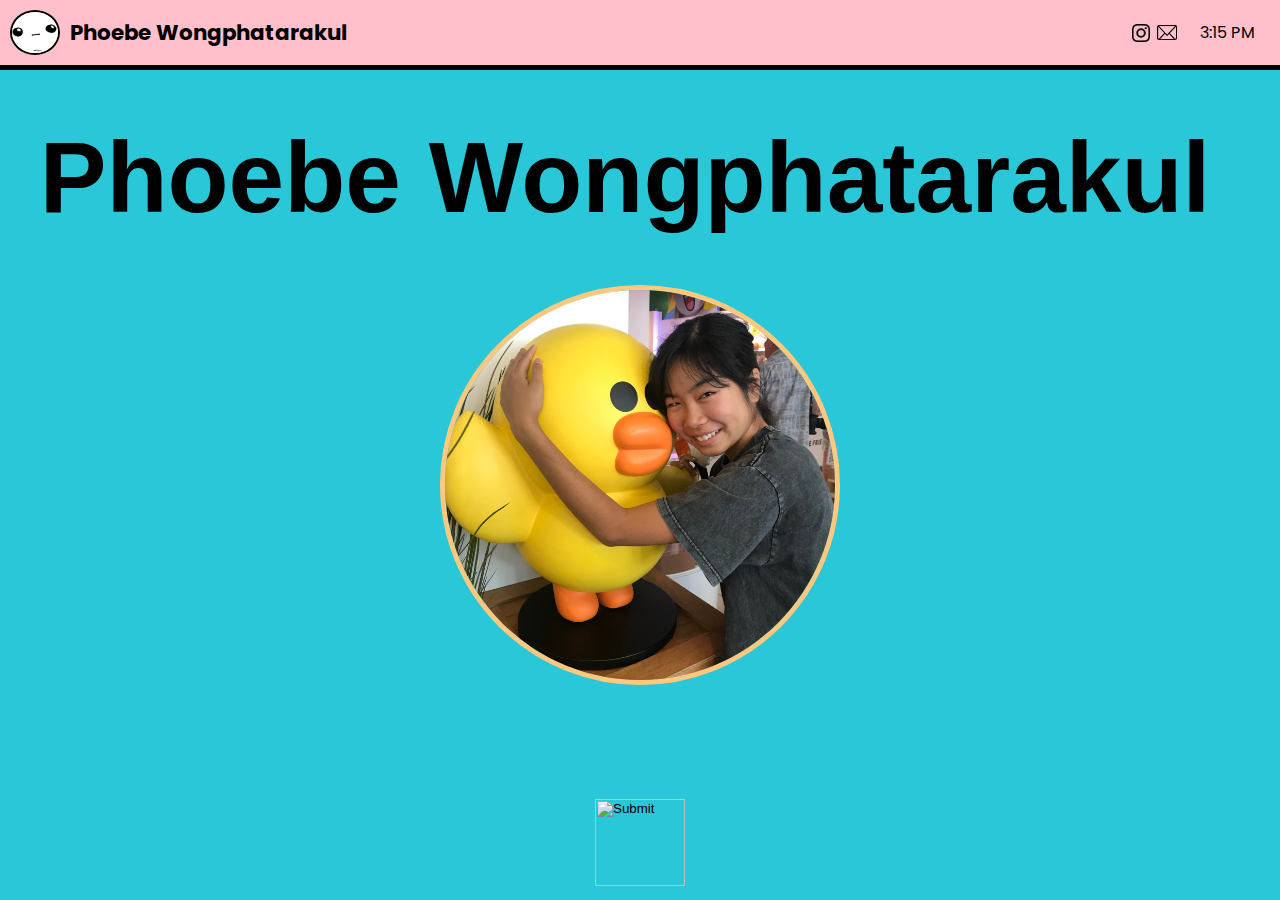
==== about.html @ 5345f613 "commit 32" ====
<!DOCTYPE html>
<html lang="en" dir="ltr">
  <head>
    <meta charset="utf-8">
    <title>home | phoebe wongphatarakul</title>
    <link rel="stylesheet" href="about.css">
    <link href="https://fonts.googleapis.com/css?family=Montserrat:700|Poppins:700&display=swap" rel="stylesheet">
  </head>
    <body onload="startTime()">
      <div class="preloader-wrapper">
    <div class="preloader">
      <img class = "preGIF" src="25.gif" alt="NILA">
    </div>
    </div>
      <div class = "heading">
        <img class = "me" src = "memeish.jpg">
        <h1> Phoebe Wongphatarakul </h1>
          <!-- <p><a href="about.html"> About </a></p>
          <p><a href = "contact.html"> Contact </a></p>
          <p><a href = "settings.html"> Settings </a></p> -->
          <!-- <p class = "spaceRight"> bphoebew@gmail.com </p> -->
          <img class = "IG" src = "IGICON.png">
          <img class = "mailIcon" src = "mailTop.png">
          <div id="clock"></div>
      </div>
      <h1 class = "name"> Phoebe Wongphatarakul </h1>
      <div class = "flexCen">
        <img class = "profile" src = "phoebeAbout.jpg">
      </div>
      <div class = "flexHome">
      <div class = "homeIphone">
        <a href = "home.html"><input type="image" src="https://www.jing.fm/clipimg/full/259-2590204_home-button-transparent-transparent-background-home-button.png" name="button" class="home"></a>
      </div>
      </div>
      <script src="https://ajax.googleapis.com/ajax/libs/jquery/2.1.3/jquery.min.js"></script>
      <script type="text/javascript" src="home.js"></script>
  </body>
</html>
---- about.css ----
.heading{
  font-family: 'Poppins', sans-serif;
  border-bottom: 5px solid black;
  padding: 5px;
  background-color: pink;
  display: flex;
 align-items: center;
}
h1{
  margin: 5px;
  margin-right: 35px;
  font-size: 21.5px;
}
body{
  background-color: #29C7D7;
}
.spaceRight{
  position: absolute;
  right:150px;
}
.IG{
  width: 18px;
  height: 18px;
  position: absolute;
  right: 130px;
  cursor:pointer;
}
.mailIcon{
  width: 20px;
  height: 15px;
  padding: 0.2px;
  position: absolute;
  right: 103px;
  cursor:pointer;
}
#clock{
  position: absolute;
  right: 25px;
}
.me{
  width: 50px;
  height: 45px;
  border-radius: 50%;
  border: 2px solid black;
  margin: 5px;
  cursor: pointer;
}
/*----------------------- Preloader -----------------------*/
body.preloader-site {
    overflow: hidden;
}

.preloader-wrapper {
    height: 100%;
    width: 100%;
    background: #FFF;
    position: fixed;
    top: 0;
    left: 0;
    z-index: 9999999;
}

.preloader-wrapper .preloader {
    position: absolute;
    top: 50%;
    left: 50%;
    -webkit-transform: translate(-50%, -50%);
    transform: translate(-50%, -50%);
    width: 120px;
}
.preGIF{
  width: 45px;
  height: 45px;
}

*{
  margin:0px;
  padding:0px;
  box-sizing: border-box;
}*

.name{
  font-family: 'Lexend Exa', sans-serif;
  font-size: 100px;
  text-align: center;
  margin-top: 50px;
    margin-bottom: 50px;
}
.profile{
  width: 400px;
  height: 400px;
  object-fit: cover;
  border: 5px solid #ffc87e;
  border-radius: 50%;
}
.flexCen{
  display: flex;
  justify-content: center;
}
.flexHome{
  display: flex;
  justify-content: center;
}
.homeIphone{
  display: inline;
  position: absolute;
  bottom: 10px;
}
.home{
  width: 90px;
  height: 87px;
}
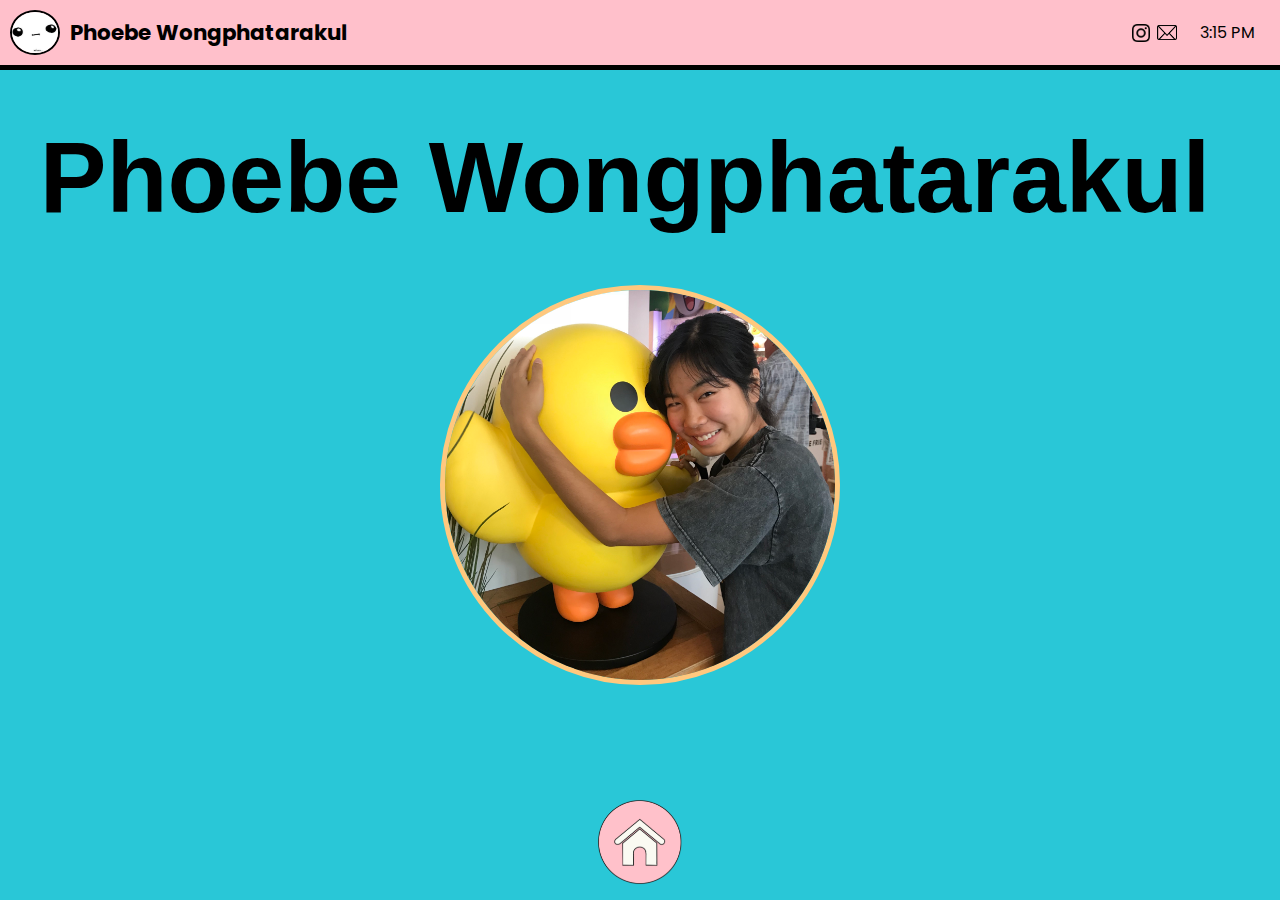
==== commit 73ce3a0c: "commit 33" ====
--- a/about.html
+++ b/about.html
@@ -2,7 +2,7 @@
 <html lang="en" dir="ltr">
   <head>
     <meta charset="utf-8">
-    <title>home | phoebe wongphatarakul</title>
+    <title>about | phoebe wongphatarakul</title>
     <link rel="stylesheet" href="about.css">
     <link href="https://fonts.googleapis.com/css?family=Montserrat:700|Poppins:700&display=swap" rel="stylesheet">
   </head>
@@ -27,12 +27,15 @@
       <div class = "flexCen">
         <img class = "profile" src = "phoebeAbout.jpg">
       </div>
+      
       <div class = "flexHome">
       <div class = "homeIphone">
-        <a href = "home.html"><input type="image" src="https://www.jing.fm/clipimg/full/259-2590204_home-button-transparent-transparent-background-home-button.png" name="button" class="home"></a>
+        <a href = "home.html"><input type="image" src="homeButton.png" name="button" class="home"></a>
       </div>
       </div>
       <script src="https://ajax.googleapis.com/ajax/libs/jquery/2.1.3/jquery.min.js"></script>
       <script type="text/javascript" src="home.js"></script>
+      <script type="text/javascript" src="about.js"></script>
+
   </body>
 </html>
--- a/about.css
+++ b/about.css
@@ -103,7 +103,7 @@
 }
 .homeIphone{
   display: inline;
-  position: absolute;
+  position: fixed;
   bottom: 10px;
 }
 .home{
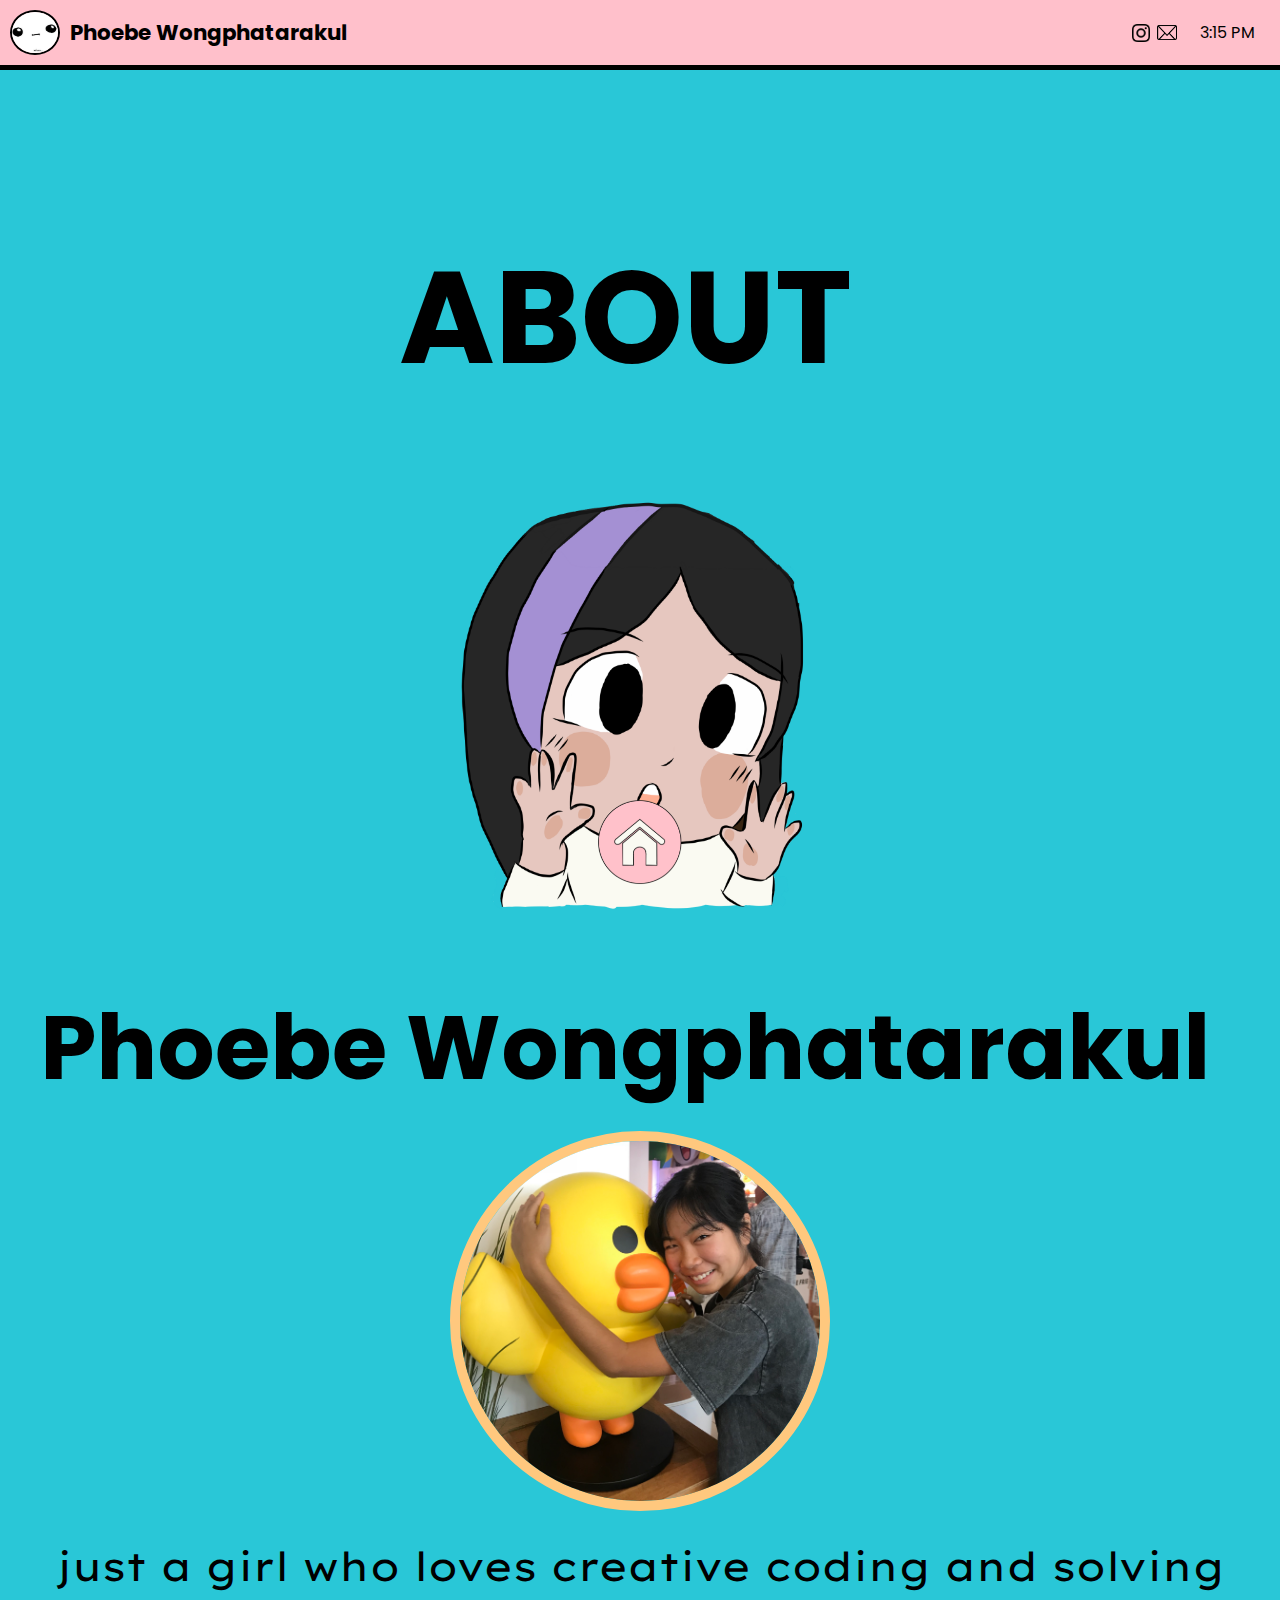
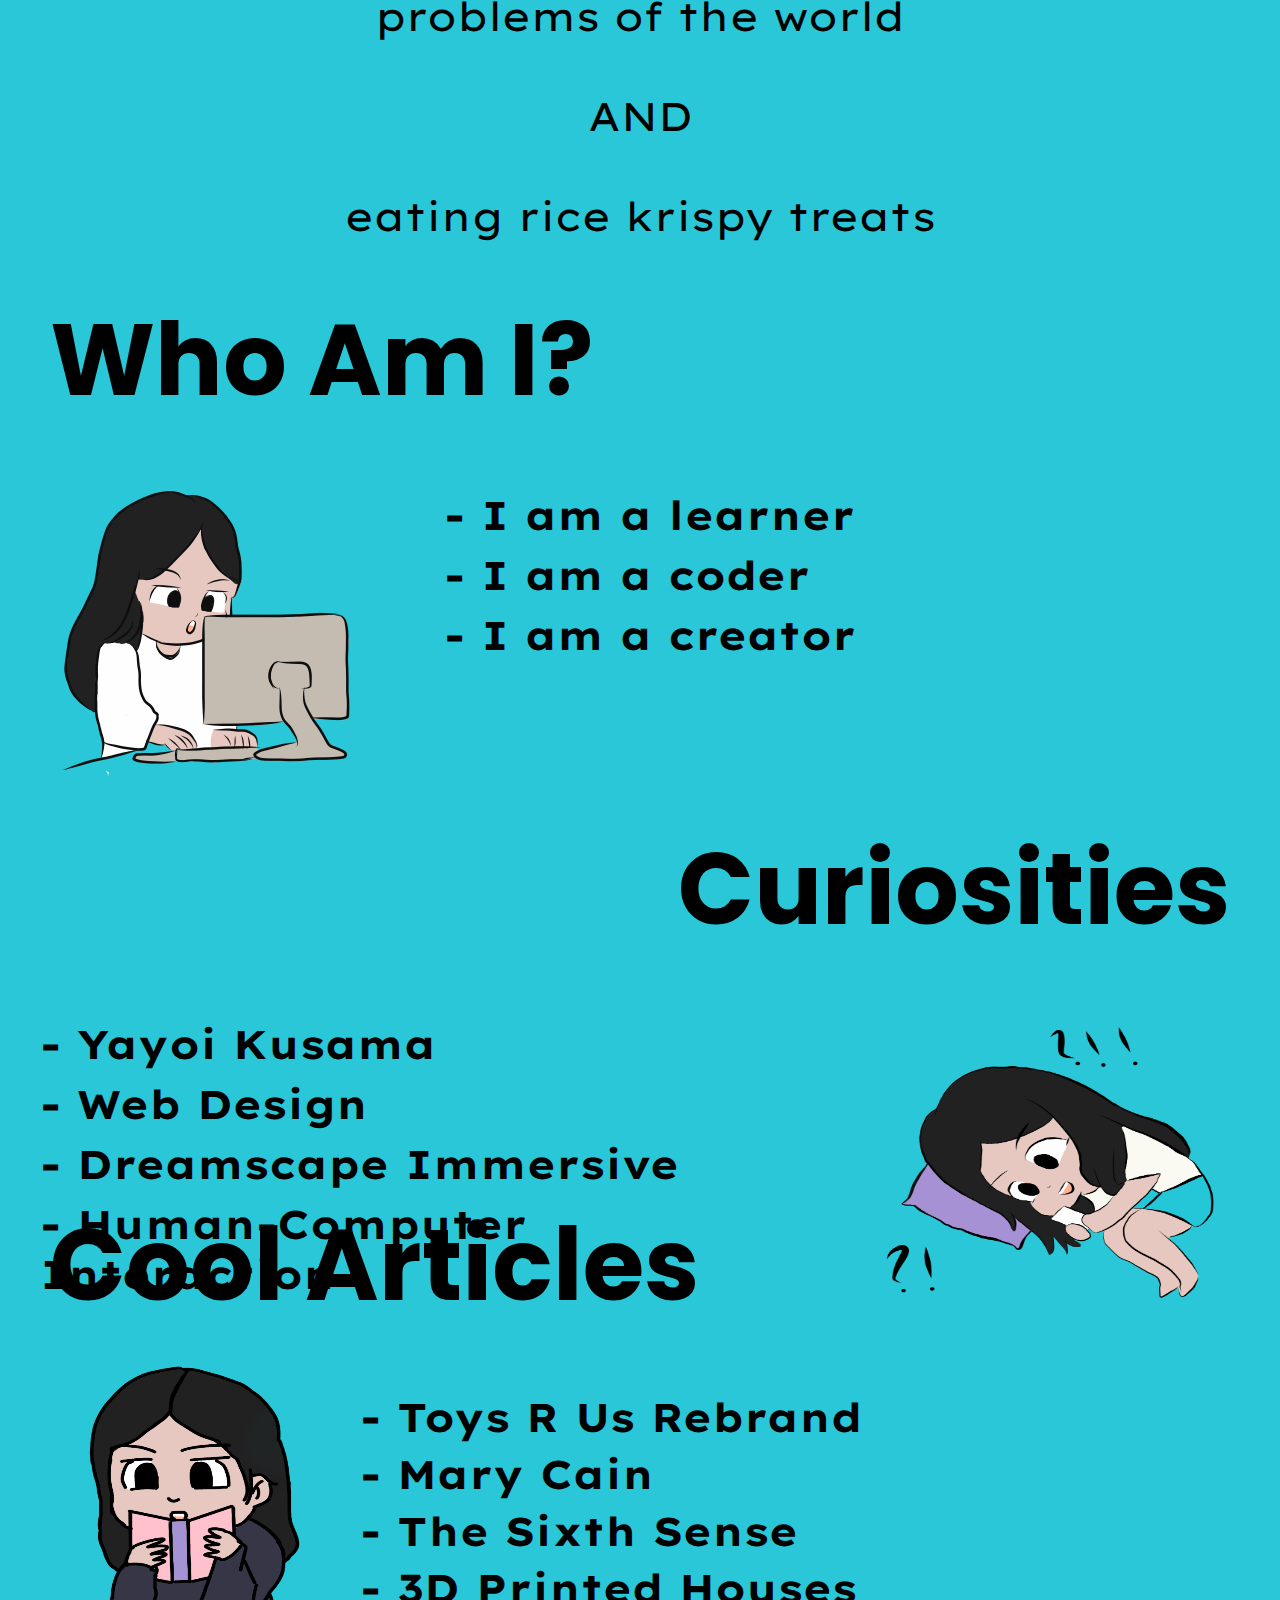
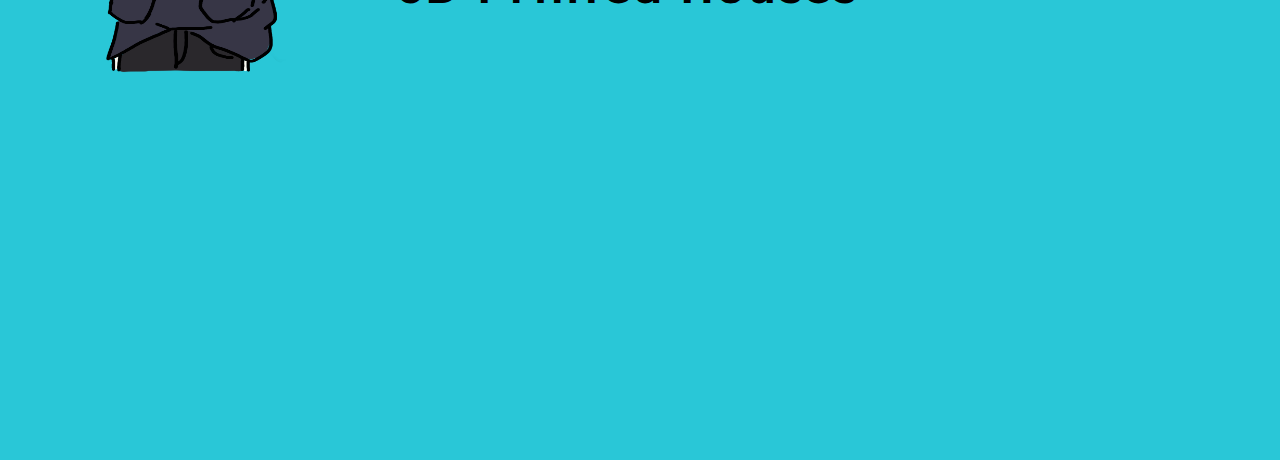
==== commit ee8e630e: "COMMIT 34" ====
--- a/about.html
+++ b/about.html
@@ -4,6 +4,7 @@
     <meta charset="utf-8">
     <title>about | phoebe wongphatarakul</title>
     <link rel="stylesheet" href="about.css">
+    <link href="https://fonts.googleapis.com/css?family=Lexend+Exa&display=swap" rel="stylesheet">
     <link href="https://fonts.googleapis.com/css?family=Montserrat:700|Poppins:700&display=swap" rel="stylesheet">
   </head>
     <body onload="startTime()">
@@ -12,22 +13,64 @@
       <img class = "preGIF" src="25.gif" alt="NILA">
     </div>
     </div>
-      <div class = "heading">
-        <img class = "me" src = "memeish.jpg">
-        <h1> Phoebe Wongphatarakul </h1>
-          <!-- <p><a href="about.html"> About </a></p>
-          <p><a href = "contact.html"> Contact </a></p>
-          <p><a href = "settings.html"> Settings </a></p> -->
-          <!-- <p class = "spaceRight"> bphoebew@gmail.com </p> -->
-          <img class = "IG" src = "IGICON.png">
-          <img class = "mailIcon" src = "mailTop.png">
-          <div id="clock"></div>
-      </div>
-      <h1 class = "name"> Phoebe Wongphatarakul </h1>
-      <div class = "flexCen">
-        <img class = "profile" src = "phoebeAbout.jpg">
-      </div>
-      
+      <section id = "one">
+        <div class = "heading">
+          <img class = "me" src = "memeish.jpg">
+          <h1> Phoebe Wongphatarakul </h1>
+            <img class = "IG" src = "IGICON.png">
+            <img class = "mailIcon" src = "mailTop.png">
+            <div id="clock"></div>
+        </div>
+
+        <h1 class = "title"> ABOUT </h1>
+        <div class = "flexCen">
+          <img class = "processPic" src = "aboutTitle.png">
+        </div>
+  </section>
+
+  <section id = "two">
+    <h1 class = "name"> Phoebe Wongphatarakul </h1>
+    <div class = "flexCen">
+    <img class = "phoebe" src = "phoebeAbout.jpg">
+  </div>
+    <p class = "nameSub">just a girl who loves creative coding and solving problems of the world <br><br> AND <br><br> eating rice krispy treats</p>
+  </section>
+
+  <section id = "three">
+    <h1 class = "quest">Who Am I?</h1>
+    <div class = "flexRow">
+      <img class = "codePic" src = "coder.png">
+      <div class = "flexCol">
+        <h1 class = "answer"> - I am a learner</h1>
+        <h1 class = "answer"> - I am a coder</h1>
+        <h1 class = "answer"> - I am a creator</h1>
+    </div>
+    </div>
+    <h1 class = "questTwo">Curiosities</h1>
+    <div class = "flexRow">
+      <div class = "flexColT">
+        <h1 class = "answer"> - Yayoi Kusama</h1>
+        <h1 class = "answer"> - Web Design</h1>
+        <h1 class = "answer"> - Dreamscape Immersive</h1>
+        <h1 class = "answer"> - Human-Computer Interaction</h1>
+    </div>
+        <img class = "curioPic" src = "curiosities.png">
+    </div>
+  </section>
+
+  <section id = "four">
+    <h1 class = "quest">Cool Articles</h1>
+    <div class = "flexRow">
+      <img class = "readPic" src = "curioRead.png">
+      <div class = "flexCol">
+        <a href = "https://www.npr.org/2019/07/18/743157480/toys-r-us-is-coming-back-but-with-a-different-approach" target = "_blank"><h1 class = "thirdTextSubPro"> - Toys R Us Rebrand </h1></a>
+        <a href = "https://www.nytimes.com/2019/11/07/opinion/nike-running-mary-cain.html?smid=nytcore-ios-share" target = "_blank"><h1 class = "thirdTextSubPro"> - Mary Cain </h1></a>
+        <a href = "https://www.ted.com/talks/pranav_mistry_the_thrilling_potential_of_sixthsense_technology?language=en" target = "_blank"><h1 class = "thirdTextSubPro"> - The Sixth Sense</h1></a>
+        <a href = "https://www.cnn.com/2019/12/12/business/worlds-first-3d-printed-neighborhood-trnd/index.html" target = "_blank"><h1 class = "thirdTextSubPro"> - 3D Printed Houses </h1></a>
+    </div>
+    </div>
+  </section>
+
       <div class = "flexHome">
       <div class = "homeIphone">
         <a href = "home.html"><input type="image" src="homeButton.png" name="button" class="home"></a>
--- a/about.css
+++ b/about.css
@@ -110,3 +110,105 @@
   width: 90px;
   height: 87px;
 }
+.title{
+  font-size: 130px;
+  text-align: center;
+  margin-top: 150px;
+  font-family: 'Poppins', sans-serif;
+}
+.quest{
+  font-size: 100px;
+  text-align: left;
+    padding-top: 30px;
+  margin-left: 50px;
+  font-family: 'Poppins', sans-serif;
+}
+.questTwo{
+  font-size: 100px;
+  padding-top: 30px;
+  text-align: right;
+  margin-right: 50px;
+  font-family: 'Poppins', sans-serif;
+}
+.answer{
+  font-size: 40px;
+  margin-left: 20px;
+  text-align: left;
+  font-family: 'Lexend Exa', sans-serif;
+}
+.phoebe{
+  width: 380px;
+  height: 380px;
+  object-fit: cover;
+  border-radius: 50%;
+  margin: 0;
+  border: 10px solid #ffc87e;
+}
+.processPic{
+  width: 650px;
+  height: 520px;
+  margin-bottom: 0px;
+}
+.flexRow{
+  display: flex;
+  flex-direction: row;
+  margin-top: 50px;
+}
+.name{
+  text-align: center;
+  font-size: 90px;
+  font-family: 'Poppins', sans-serif;
+  padding-top: 30px;
+  margin-bottom: 15px;
+}
+.nameSub{
+  text-align: center;
+  font-size: 40px;
+  margin-top: 30px;
+  margin-left: 30px;
+  margin-right: 30px;
+  font-family: 'Lexend Exa', sans-serif;
+}
+.flexCol{
+  display: flex;
+  flex-direction: column;
+}
+.flexColT{
+  margin-left: 20px;
+  display: flex;
+  flex-direction: column;
+}
+.curioPic{
+  width: 380px;
+  height: 300px;
+  margin-right: 30px;
+}
+.thirdTextSubPro{
+  font-size: 40px;
+  margin-left: 50px;
+  margin-top: 2px;
+  font-family: 'Lexend Exa', sans-serif;
+}
+.thirdTextSubPro:hover{
+  color: #ffc87e;
+  cursor:pointer;
+  transform: scale(1.2);
+}
+a:link{
+  color: black;
+  text-decoration: none;
+}
+a:visited{
+  color: black;
+  text-decoration: none;
+}
+.readPic{
+  width: 230px;
+  height: 320px;
+  margin-left: 80px;
+  margin-top: -30px;
+}
+#one, #two, #three, #four{
+  width: 100%;
+  height: 100vh;
+}
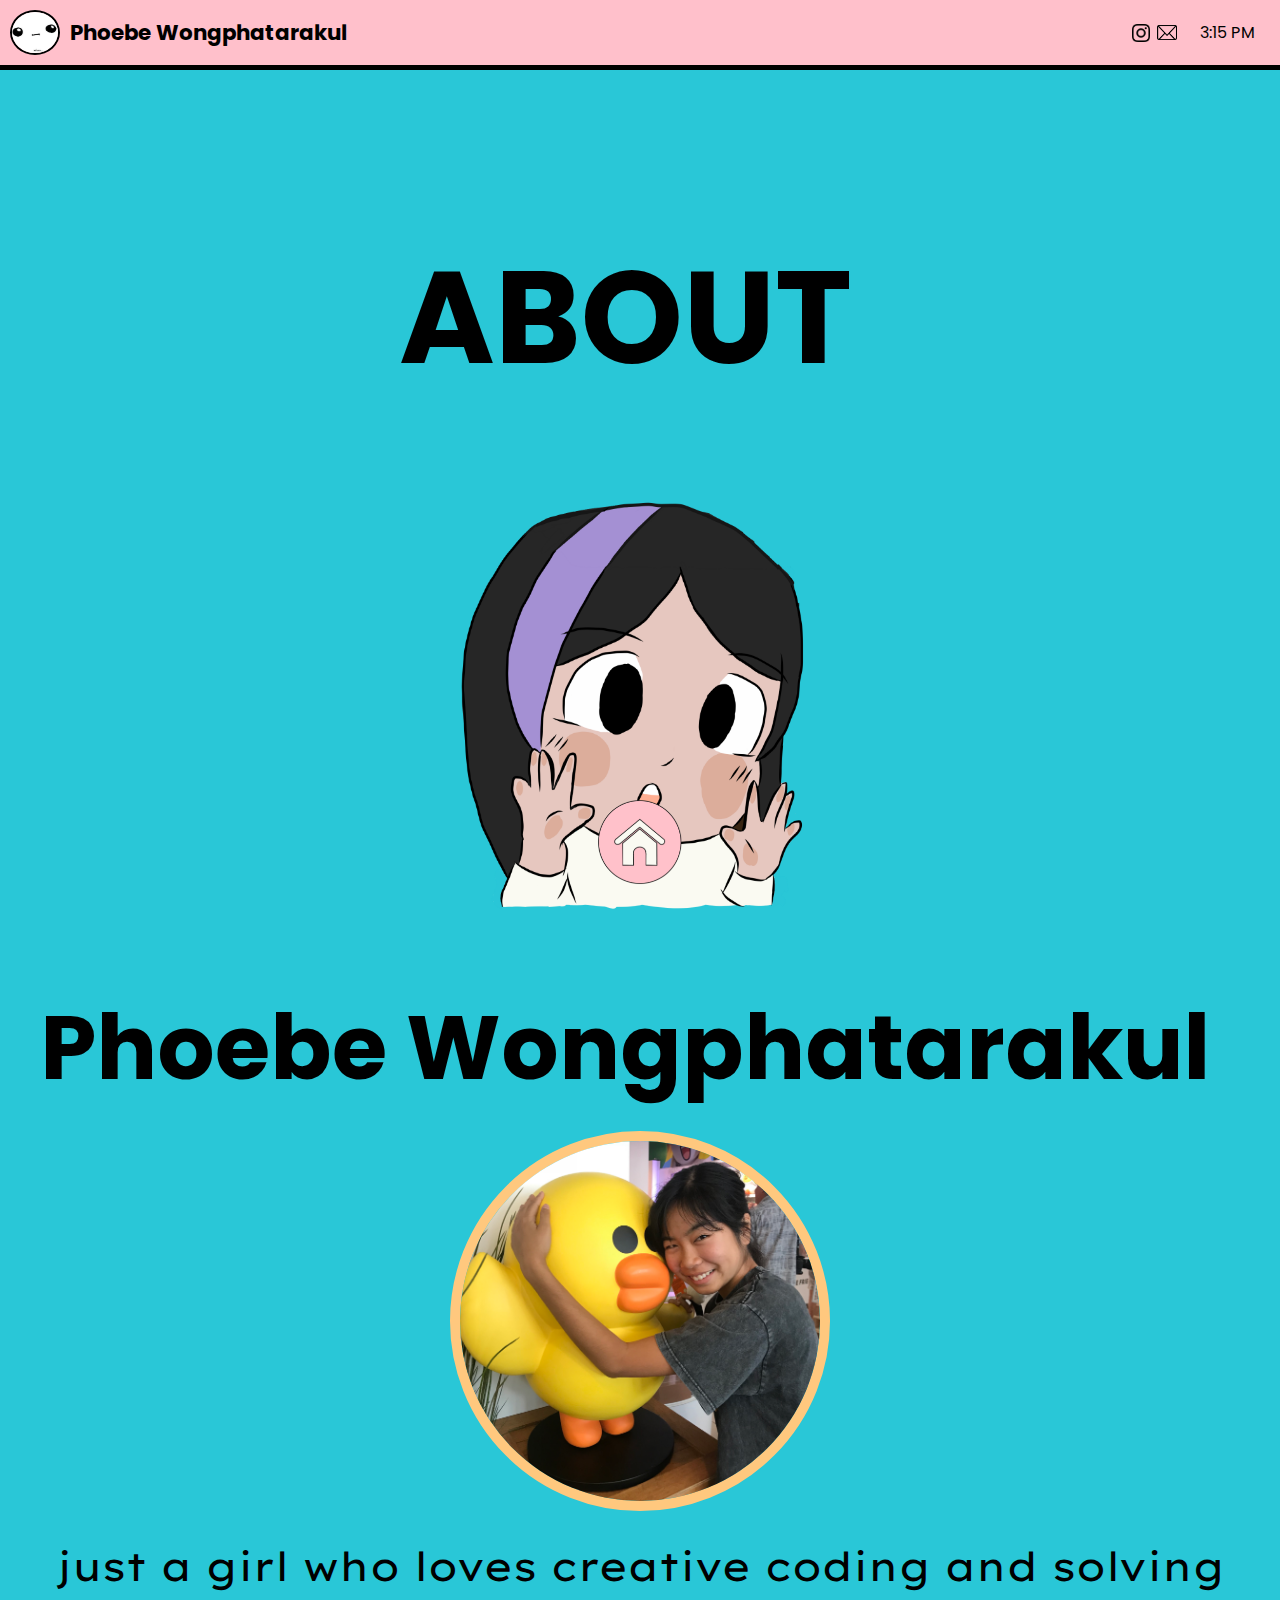
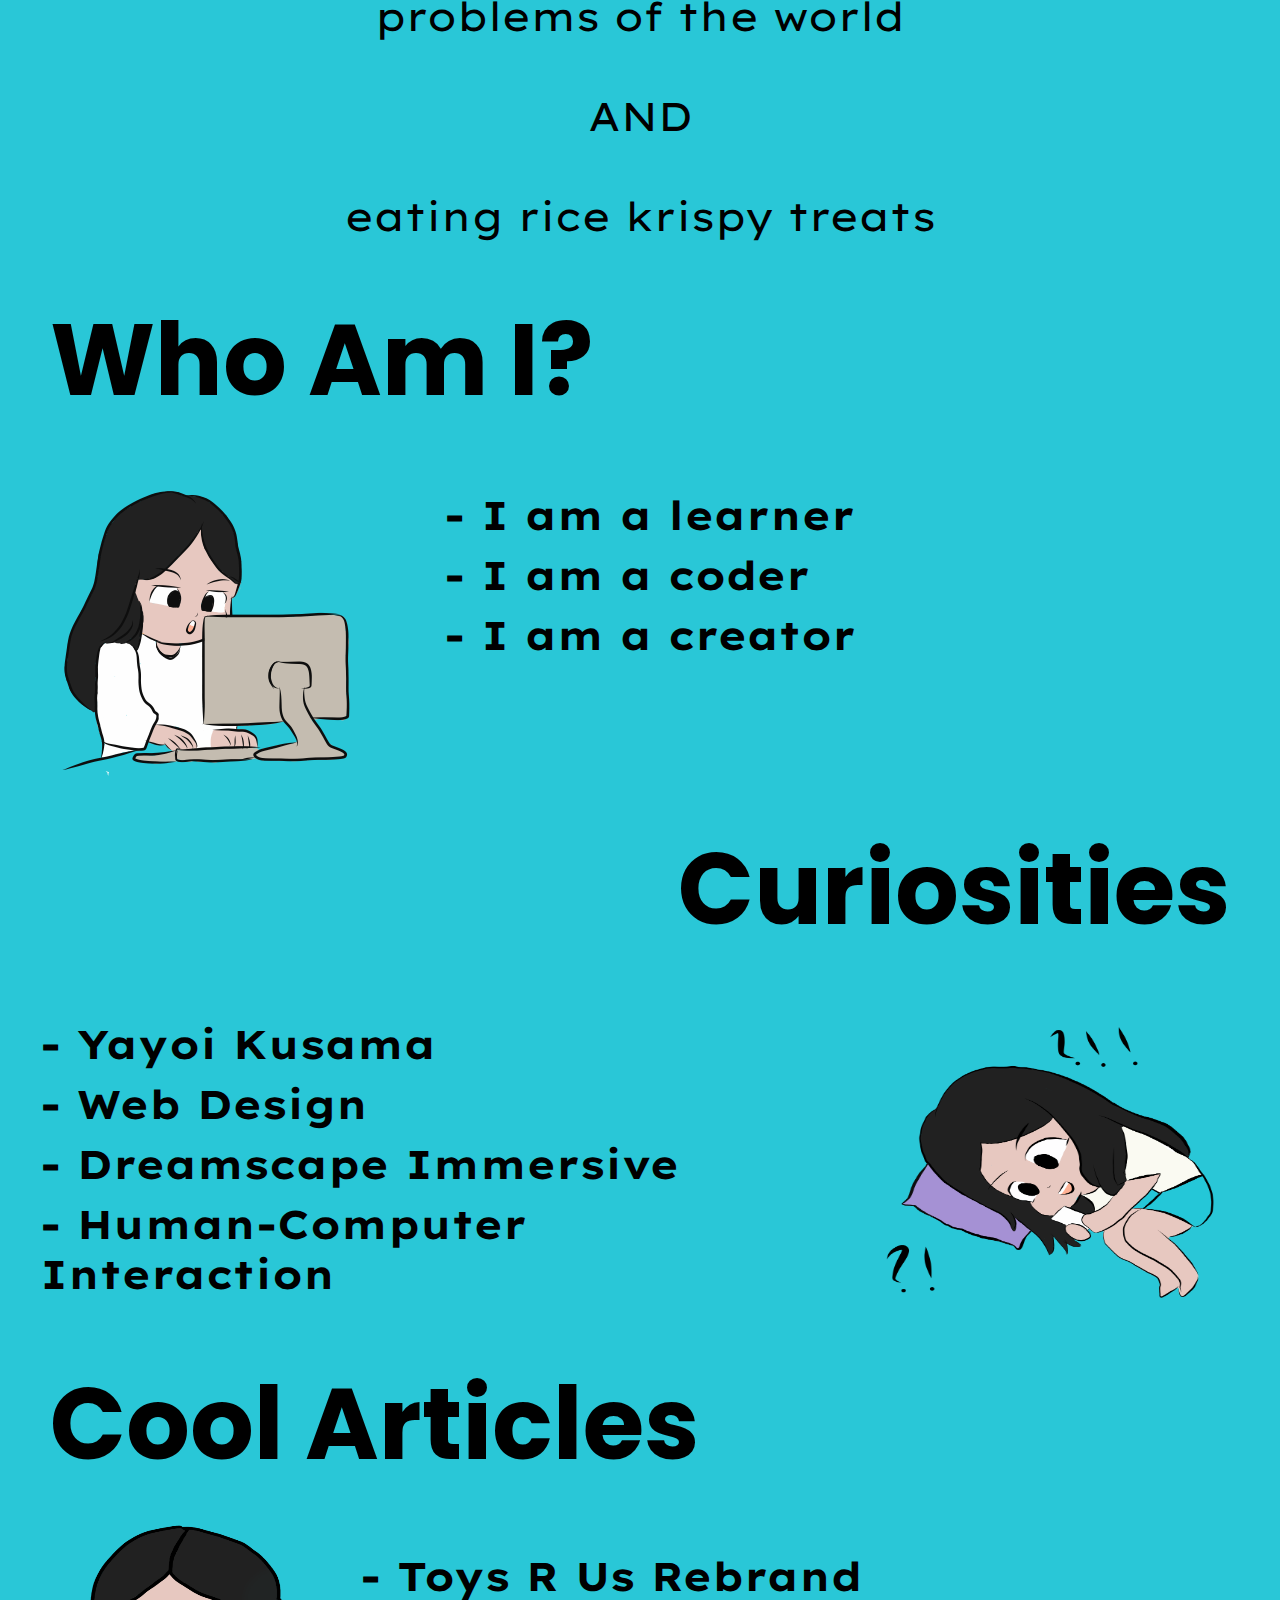
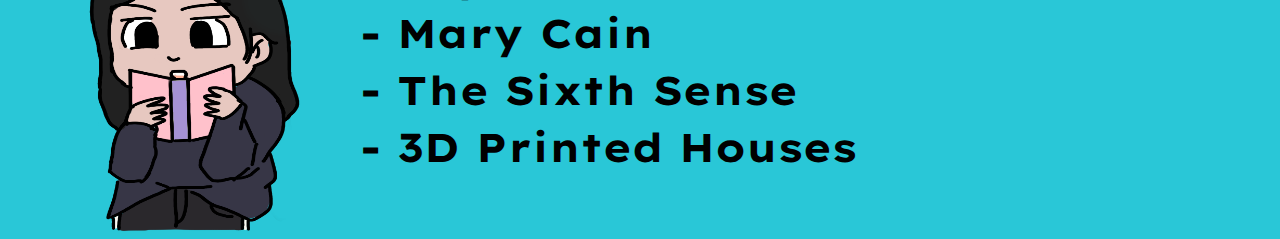
==== commit e8011579: "commit 37" ====
--- a/about.html
+++ b/about.html
@@ -56,11 +56,8 @@
     </div>
         <img class = "curioPic" src = "curiosities.png">
     </div>
-  </section>
-
-  <section id = "four">
     <h1 class = "quest">Cool Articles</h1>
-    <div class = "flexRow">
+    <div class = "flexRow" style = "margin-bottom: 150px;">
       <img class = "readPic" src = "curioRead.png">
       <div class = "flexCol">
         <a href = "https://www.npr.org/2019/07/18/743157480/toys-r-us-is-coming-back-but-with-a-different-approach" target = "_blank"><h1 class = "thirdTextSubPro"> - Toys R Us Rebrand </h1></a>
